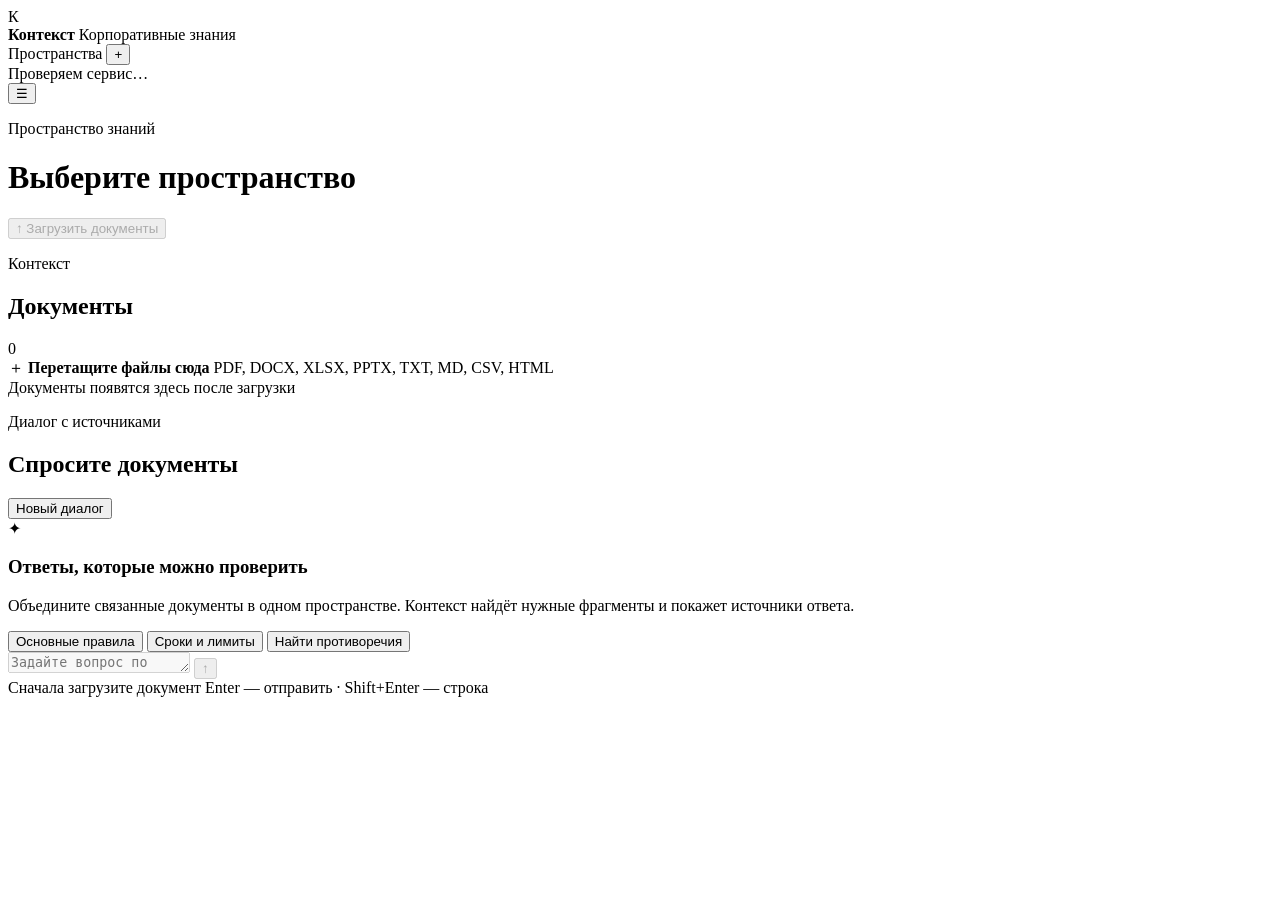
==== src/rag_app/static/index.html @ cab86644 "feat: build corporate document RAG" ====
<!doctype html>
<html lang="ru">
  <head>
    <meta charset="utf-8" />
    <meta name="viewport" content="width=device-width, initial-scale=1" />
    <meta name="description" content="Корпоративный поиск и ответы по связанным документам" />
    <title>Контекст — корпоративные знания</title>
    <link rel="stylesheet" href="/static/styles.css" />
  </head>
  <body>
    <div class="app-shell">
      <aside class="sidebar" id="sidebar">
        <div class="brand">
          <div class="brand-mark" aria-hidden="true">К</div>
          <div>
            <strong>Контекст</strong>
            <span>Корпоративные знания</span>
          </div>
        </div>

        <div class="sidebar-heading">
          <span>Пространства</span>
          <button class="icon-button" id="new-space-button" title="Новое пространство" aria-label="Новое пространство">+</button>
        </div>
        <nav class="space-list" id="space-list" aria-label="Пространства знаний"></nav>

        <div class="sidebar-footer">
          <span class="health-dot" id="health-dot"></span>
          <span id="health-label">Проверяем сервис…</span>
        </div>
      </aside>

      <main class="workspace">
        <header class="topbar">
          <button class="mobile-menu" id="mobile-menu" aria-label="Открыть меню">☰</button>
          <div>
            <p class="eyebrow">Пространство знаний</p>
            <h1 id="space-title">Выберите пространство</h1>
          </div>
          <button class="secondary-button" id="upload-button" disabled>
            <span aria-hidden="true">↑</span> Загрузить документы
          </button>
        </header>

        <section class="content-grid">
          <section class="documents-panel" aria-labelledby="documents-title">
            <div class="panel-heading">
              <div>
                <p class="eyebrow">Контекст</p>
                <h2 id="documents-title">Документы</h2>
              </div>
              <span class="count-badge" id="document-count">0</span>
            </div>

            <label class="drop-zone" id="drop-zone" tabindex="0">
              <input id="file-input" type="file" multiple hidden />
              <span class="drop-icon" aria-hidden="true">＋</span>
              <strong>Перетащите файлы сюда</strong>
              <span id="format-hint">PDF, DOCX, XLSX, PPTX, TXT, MD, CSV, HTML</span>
            </label>

            <div class="document-list" id="document-list">
              <div class="empty-compact">Документы появятся здесь после загрузки</div>
            </div>
          </section>

          <section class="chat-panel" aria-labelledby="chat-title">
            <div class="chat-heading">
              <div>
                <p class="eyebrow">Диалог с источниками</p>
                <h2 id="chat-title">Спросите документы</h2>
              </div>
              <button class="text-button" id="new-chat-button">Новый диалог</button>
            </div>

            <div class="messages" id="messages" aria-live="polite">
              <div class="welcome-card" id="welcome-card">
                <div class="sparkle" aria-hidden="true">✦</div>
                <h3>Ответы, которые можно проверить</h3>
                <p>Объедините связанные документы в одном пространстве. Контекст найдёт нужные фрагменты и покажет источники ответа.</p>
                <div class="suggestions" id="suggestions">
                  <button data-question="Кратко опиши основные правила в этих документах">Основные правила</button>
                  <button data-question="Какие сроки и лимиты упоминаются в документах?">Сроки и лимиты</button>
                  <button data-question="Есть ли противоречия между документами?">Найти противоречия</button>
                </div>
              </div>
            </div>

            <form class="composer" id="chat-form">
              <textarea id="question-input" rows="1" maxlength="4000" placeholder="Задайте вопрос по документам…" disabled></textarea>
              <button type="submit" id="send-button" aria-label="Отправить" disabled>↑</button>
              <div class="composer-meta">
                <span id="composer-hint">Сначала загрузите документ</span>
                <span>Enter — отправить · Shift+Enter — строка</span>
              </div>
            </form>
          </section>
        </section>
      </main>
    </div>

    <dialog id="space-dialog">
      <form method="dialog" id="space-form">
        <div class="dialog-heading">
          <div>
            <p class="eyebrow">Новый контекст</p>
            <h2>Создать пространство</h2>
          </div>
          <button class="icon-button" value="cancel" aria-label="Закрыть">×</button>
        </div>
        <label>Название<input id="space-name" maxlength="120" placeholder="Например, HR и кадровые политики" required /></label>
        <label>Описание<textarea id="space-description" maxlength="500" rows="3" placeholder="Какие документы будут связаны в этом контексте"></textarea></label>
        <div class="dialog-actions">
          <button class="secondary-button" value="cancel">Отмена</button>
          <button class="primary-button" id="create-space-submit" value="default">Создать</button>
        </div>
      </form>
    </dialog>

    <div class="toast" id="toast" role="status"></div>
    <script src="/static/app.js" defer></script>
  </body>
</html>
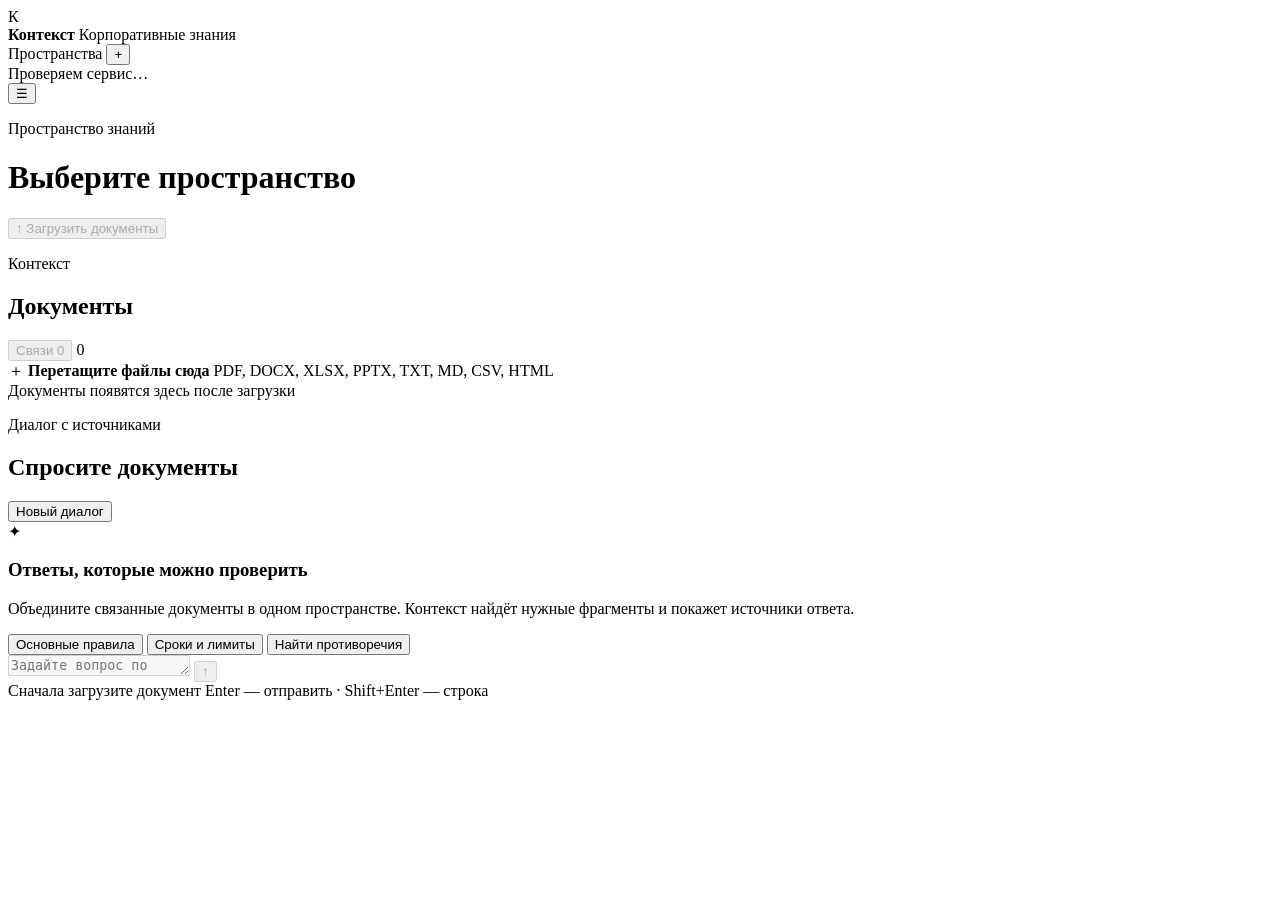
==== commit dbee21ab: "feat: add confirmed document relations" ====
--- a/src/rag_app/static/index.html
+++ b/src/rag_app/static/index.html
@@ -5,7 +5,7 @@
     <meta name="viewport" content="width=device-width, initial-scale=1" />
     <meta name="description" content="Корпоративный поиск и ответы по связанным документам" />
     <title>Контекст — корпоративные знания</title>
-    <link rel="stylesheet" href="/static/styles.css" />
+    <link rel="stylesheet" href="/static/styles.css?v=20260808b" />
   </head>
   <body>
     <div class="app-shell">
@@ -49,7 +49,12 @@
                 <p class="eyebrow">Контекст</p>
                 <h2 id="documents-title">Документы</h2>
               </div>
-              <span class="count-badge" id="document-count">0</span>
+              <div class="panel-heading-actions">
+                <button class="text-button relation-manager-button" id="relations-button" disabled>
+                  Связи <span id="relation-count">0</span>
+                </button>
+                <span class="count-badge" id="document-count">0</span>
+              </div>
             </div>
 
             <label class="drop-zone" id="drop-zone" tabindex="0">
@@ -117,7 +122,53 @@
       </form>
     </dialog>
 
+    <dialog id="relation-dialog" class="relation-dialog">
+      <form id="relation-form">
+        <div class="dialog-heading">
+          <div>
+            <p class="eyebrow">Граф документов</p>
+            <h2>Связи документов</h2>
+          </div>
+          <button class="icon-button" id="close-relation-dialog" type="button" aria-label="Закрыть">×</button>
+        </div>
+        <p class="dialog-description">
+          Только подтверждённые здесь связи расширяют поиск. Похожее название файла само по себе
+          связь не создаёт.
+        </p>
+        <div class="relation-list" id="relation-list"></div>
+        <h3 class="relation-form-title">Добавить подтверждённую связь</h3>
+        <div class="relation-form-grid">
+          <label>
+            Исходный документ
+            <select id="relation-source" required></select>
+          </label>
+          <label>
+            Тип связи
+            <select id="relation-type" required>
+              <option value="supplements">дополняет</option>
+              <option value="amends">изменяет</option>
+              <option value="supersedes">заменяет</option>
+              <option value="implements">реализует требования</option>
+              <option value="references">ссылается на</option>
+              <option value="attachment_to">является приложением к</option>
+            </select>
+          </label>
+          <label>
+            Связанный документ
+            <select id="relation-target" required></select>
+          </label>
+          <label class="relation-evidence-field">
+            Основание связи
+            <textarea id="relation-evidence" maxlength="1000" rows="2" required placeholder="Например: документ изменяет пункт 4 ФЗ-1"></textarea>
+          </label>
+        </div>
+        <div class="dialog-actions">
+          <button class="primary-button" id="create-relation-submit" type="submit">Добавить связь</button>
+        </div>
+      </form>
+    </dialog>
+
     <div class="toast" id="toast" role="status"></div>
-    <script src="/static/app.js" defer></script>
+    <script src="/static/app.js?v=20260808b" defer></script>
   </body>
 </html>
